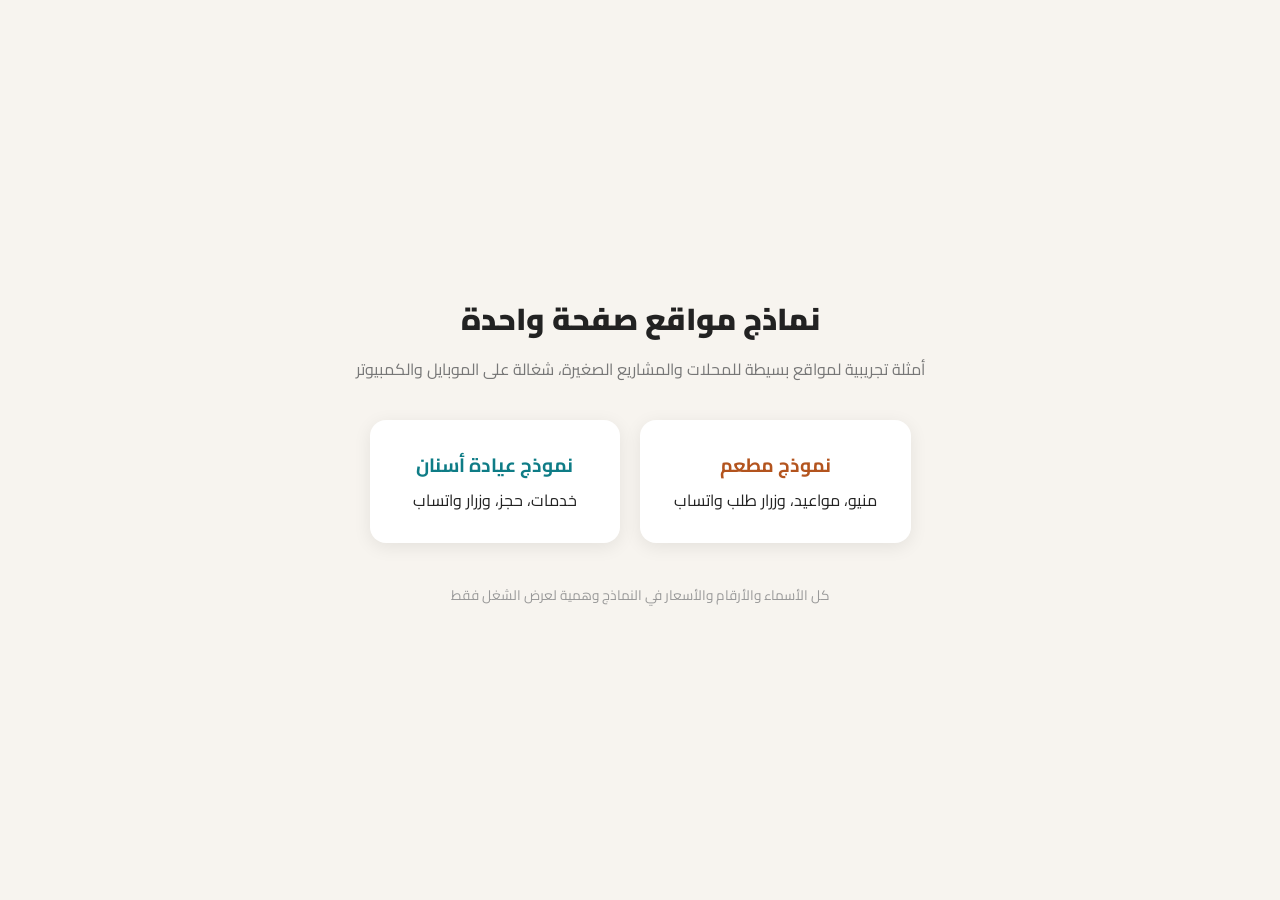
==== index.html @ d02d00d7 "Add initial HTML structure for single page templates" ====
<!DOCTYPE html>
<html lang="ar" dir="rtl">
<head>
<meta charset="UTF-8">
<meta name="viewport" content="width=device-width, initial-scale=1.0">
<title>نماذج مواقع صفحة واحدة | Ahmed Thabet</title>
<link href="https://fonts.googleapis.com/css2?family=Cairo:wght@400;600;700;900&display=swap" rel="stylesheet">
<style>
  *{margin:0;padding:0;box-sizing:border-box;font-family:'Cairo',sans-serif}
  body{background:#f7f4ef;color:#222;min-height:100vh;display:flex;flex-direction:column;
    align-items:center;justify-content:center;padding:40px 6%;line-height:1.8}
  h1{font-size:1.9rem;font-weight:900;margin-bottom:8px}
  .sub{color:#777;margin-bottom:36px;text-align:center}
  .cards{display:flex;flex-wrap:wrap;gap:20px;justify-content:center}
  a.card{display:block;background:#fff;border-radius:16px;padding:28px 34px;text-decoration:none;
    color:#222;box-shadow:0 4px 18px rgba(0,0,0,.08);min-width:250px;text-align:center;
    transition:transform .15s ease}
  a.card:hover{transform:translateY(-4px)}
  a.card b{display:block;font-size:1.2rem;margin-bottom:4px;color:#b3541e}
  a.card.clinic b{color:#0e7c86}
  .note{margin-top:40px;color:#999;font-size:.85rem;text-align:center}
</style>
</head>
<body>
  <h1>نماذج مواقع صفحة واحدة</h1>
  <p class="sub">أمثلة تجريبية لمواقع بسيطة للمحلات والمشاريع الصغيرة، شغالة على الموبايل والكمبيوتر</p>
  <div class="cards">
    <a class="card" href="mat3am.html"><b>نموذج مطعم</b>منيو، مواعيد، وزرار طلب واتساب</a>
    <a class="card clinic" href="eyada.html"><b>نموذج عيادة أسنان</b>خدمات، حجز، وزرار واتساب</a>
  </div>
  <p class="note">كل الأسماء والأرقام والأسعار في النماذج وهمية لعرض الشغل فقط</p>
</body>
</html>
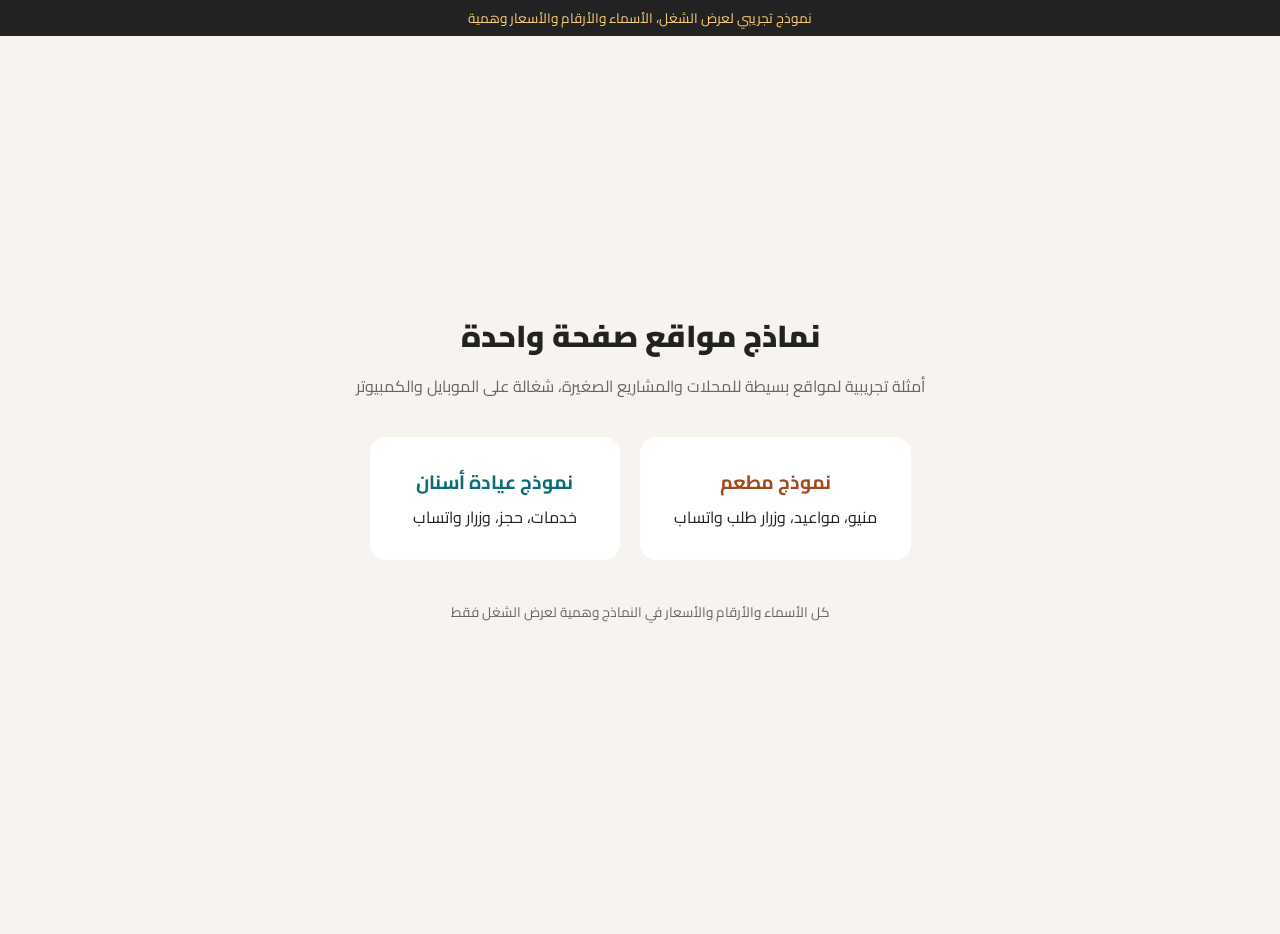
==== commit f99fdf7f: "Refactor index.html to use external resources Removed inline styles and added external scripts and s" ====
--- a/index.html
+++ b/index.html
@@ -4,30 +4,17 @@
 <meta charset="UTF-8">
 <meta name="viewport" content="width=device-width, initial-scale=1.0">
 <title>نماذج مواقع صفحة واحدة | Ahmed Thabet</title>
+<meta name="description" content="أمثلة تجريبية لمواقع صفحة واحدة بالعربي للمحلات والمشاريع الصغيرة">
+<meta name="theme-color" content="#f7f4ef">
+<link rel="preconnect" href="https://fonts.googleapis.com">
+<link rel="preconnect" href="https://fonts.gstatic.com" crossorigin>
 <link href="https://fonts.googleapis.com/css2?family=Cairo:wght@400;600;700;900&display=swap" rel="stylesheet">
-<style>
-  *{margin:0;padding:0;box-sizing:border-box;font-family:'Cairo',sans-serif}
-  body{background:#f7f4ef;color:#222;min-height:100vh;display:flex;flex-direction:column;
-    align-items:center;justify-content:center;padding:40px 6%;line-height:1.8}
-  h1{font-size:1.9rem;font-weight:900;margin-bottom:8px}
-  .sub{color:#777;margin-bottom:36px;text-align:center}
-  .cards{display:flex;flex-wrap:wrap;gap:20px;justify-content:center}
-  a.card{display:block;background:#fff;border-radius:16px;padding:28px 34px;text-decoration:none;
-    color:#222;box-shadow:0 4px 18px rgba(0,0,0,.08);min-width:250px;text-align:center;
-    transition:transform .15s ease}
-  a.card:hover{transform:translateY(-4px)}
-  a.card b{display:block;font-size:1.2rem;margin-bottom:4px;color:#b3541e}
-  a.card.clinic b{color:#0e7c86}
-  .note{margin-top:40px;color:#999;font-size:.85rem;text-align:center}
-</style>
+  <script type="module" crossorigin src="./assets/index-BbagNELb.js"></script>
+  <link rel="modulepreload" crossorigin href="./assets/DemoBar-sVMY304c.js">
+  <link rel="stylesheet" crossorigin href="./assets/DemoBar-BneP1E6_.css">
 </head>
 <body>
-  <h1>نماذج مواقع صفحة واحدة</h1>
-  <p class="sub">أمثلة تجريبية لمواقع بسيطة للمحلات والمشاريع الصغيرة، شغالة على الموبايل والكمبيوتر</p>
-  <div class="cards">
-    <a class="card" href="mat3am.html"><b>نموذج مطعم</b>منيو، مواعيد، وزرار طلب واتساب</a>
-    <a class="card clinic" href="eyada.html"><b>نموذج عيادة أسنان</b>خدمات، حجز، وزرار واتساب</a>
-  </div>
-  <p class="note">كل الأسماء والأرقام والأسعار في النماذج وهمية لعرض الشغل فقط</p>
+<div id="root"></div>
+<noscript>الصفحة دي محتاجة جافاسكريبت عشان تشتغل.</noscript>
 </body>
 </html>
--- a/assets/DemoBar-BneP1E6_.css
+++ b/assets/DemoBar-BneP1E6_.css
@@ -0,0 +1 @@
+:root{--font:"Cairo",system-ui,-apple-system,"Segoe UI",Tahoma,sans-serif}*{box-sizing:border-box;margin:0;padding:0}html{scroll-behavior:smooth;scroll-padding-top:90px}body{font-family:var(--font);-webkit-text-size-adjust:100%;padding-top:34px;line-height:1.8}a{color:inherit}:focus-visible{outline-offset:3px;outline:3px solid #f5b400}.skip{color:#000;z-index:200;background:#fff;border-radius:8px;padding:8px 14px;position:absolute;top:-60px;right:10px}.skip:focus{top:40px}.demo-bar{z-index:99;text-align:center;background:var(--bar-bg);color:var(--bar-fg);padding:6px 10px;font-size:.85rem;position:fixed;top:0;left:0;right:0}.theme-restaurant{--main:#a14a19;--dark:#2b1a12;--bg:#fdf6ee;--accent:#e8a13c;--muted:#6f5645;--bar-bg:#222;--bar-fg:#ffd27a;--header-bg:#2b1a12;--header-fg:#fff;--header-hover:#e8a13c;--logo:#e8a13c;--hero:linear-gradient(135deg,#3a2013,#7a3d14 55%,#a14a19);--btn1-bg:#1c8f4a;--btn1-fg:#fff;--shadow:#2b1a1214;--footer-fg:#d8c8bd}.theme-clinic{--main:#0b6c75;--dark:#12343b;--bg:#f2fafa;--accent:#0b6c75;--muted:#456a71;--bar-bg:#12343b;--bar-fg:#a7e8ee;--header-bg:#fff;--header-fg:#12343b;--header-hover:#0b6c75;--logo:#0b6c75;--hero:linear-gradient(120deg,#0a6a73,#12939e);--btn1-bg:#fff;--btn1-fg:#0b6c75;--shadow:#0e7c8614;--footer-fg:#c4dde0}.site{background:var(--bg);color:var(--dark);min-height:100vh}.site-header{z-index:10;background:var(--header-bg);color:var(--header-fg);flex-wrap:wrap;justify-content:space-between;align-items:center;gap:6px 18px;padding:12px 6%;display:flex;position:sticky;top:34px}.theme-clinic .site-header{box-shadow:0 2px 10px #0000000f}.logo{color:var(--logo);font-size:1.3rem;font-weight:900}.site-header nav{gap:18px;display:flex}.site-header nav a{color:var(--header-fg);padding:4px 0;font-size:.95rem;text-decoration:none}.site-header nav a:hover{color:var(--header-hover)}.hero{background:var(--hero);color:#fff;text-align:center;padding:80px 6% 90px}.hero-split{text-align:right;flex-wrap:wrap;align-items:center;gap:40px;padding:75px 6%;display:flex}.hero-text{flex:1;min-width:280px}.hero h1{margin-bottom:10px;font-size:clamp(1.8rem,5vw,2.6rem);font-weight:900;line-height:1.4}.hero p{opacity:.95;max-width:560px;margin:0 auto 28px;font-size:1.1rem}.hero-split p{max-width:480px;margin:0 0 26px}.btns a{border-radius:50px;margin:6px;padding:13px 32px;font-size:1.02rem;font-weight:700;text-decoration:none;transition:transform .15s;display:inline-block}.btns a:hover{transform:translateY(-2px)}.btn-primary{background:var(--btn1-bg);color:var(--btn1-fg)}.btn-secondary{color:#fff;border:2px solid #fff}.theme-clinic .btn-secondary{background:#1c8f4a;border-color:#1c8f4a}.badge{text-align:center;background:#ffffff26;border:1px solid #ffffff59;border-radius:18px;padding:26px 34px}.badge b{font-size:1.8rem;display:block}section{padding:60px 6%}h2{text-align:center;margin-bottom:8px;font-size:1.9rem;font-weight:900}.sub{text-align:center;color:var(--muted);margin-bottom:38px}.cards{grid-template-columns:repeat(auto-fit,minmax(220px,1fr));gap:20px;max-width:1050px;margin:0 auto;display:grid}.card{text-align:center;box-shadow:0 4px 18px var(--shadow);background:#fff;border-radius:16px;padding:24px}.card .icon{color:var(--main);margin-bottom:8px}.card h3{color:var(--main);margin-bottom:6px;font-size:1.12rem}.info{grid-template-columns:repeat(auto-fit,minmax(250px,1fr));gap:20px;max-width:1000px;margin:0 auto;display:grid}.info-card{text-align:right}.info-card h3{margin-bottom:10px}.inline-icon{vertical-align:-3px;margin-left:6px}.menu{background:#fff}.dishes{max-width:640px;margin:0 auto;list-style:none}.dish{border-bottom:1px dashed #e3d3c3;justify-content:space-between;gap:12px;padding:14px 4px;display:flex}.dish b{font-size:1.05rem}.dish span{color:var(--main);white-space:nowrap;font-weight:700}.center{text-align:center;margin-top:26px}.toggle{font-family:var(--font);color:var(--main);border:2px solid var(--main);cursor:pointer;background:0 0;border-radius:50px;padding:10px 28px;font-size:1rem;font-weight:700}.toggle:hover{background:var(--main);color:#fff}.doc{background:#fff}.doc .wrap{flex-wrap:wrap;align-items:center;gap:36px;max-width:900px;margin:0 auto;display:flex}.avatar{width:170px;height:170px;color:var(--main);background:linear-gradient(135deg,#d7f0f2,#9fd9de);border-radius:50%;flex-shrink:0;justify-content:center;align-items:center;display:flex}.doc .text{flex:1;min-width:260px}.doc h2{text-align:right;margin-bottom:6px}.doc .title{color:var(--main);margin-bottom:12px;font-weight:700}footer{background:var(--dark);color:var(--footer-fg);text-align:center;padding:26px;font-size:.9rem}.wa-float{color:#fff;background:#1c8f4a;border-radius:50%;justify-content:center;align-items:center;width:58px;height:58px;display:flex;position:fixed;bottom:22px;left:22px;box-shadow:0 4px 14px #00000040}.index{color:#222;--bar-bg:#222;--bar-fg:#ffd27a;background:#f7f4ef;min-height:100vh}.index-main{flex-direction:column;justify-content:center;align-items:center;min-height:calc(100vh - 34px);padding:60px 6%;display:flex}.index h1{text-align:center;margin-bottom:8px;font-size:1.9rem;font-weight:900}.index .sub{color:#666;margin-bottom:36px}.index-cards{flex-wrap:wrap;justify-content:center;gap:20px;display:flex}.index a.card{color:#222;--main:#a14a19;min-width:250px;padding:28px 34px;text-decoration:none;transition:transform .15s;display:block}.index a.card.clinic{--main:#0b6c75}.index a.card b{color:var(--main);margin-bottom:4px;font-size:1.2rem;display:block}.index a.card:hover{transform:translateY(-4px)}.note{color:#666;text-align:center;margin-top:40px;font-size:.85rem}@media (width<=520px){.site-header{justify-content:center}section{padding:48px 5%}.hero{padding:56px 5% 64px}}@media (prefers-reduced-motion:reduce){html{scroll-behavior:auto}*{transition:none!important}}
